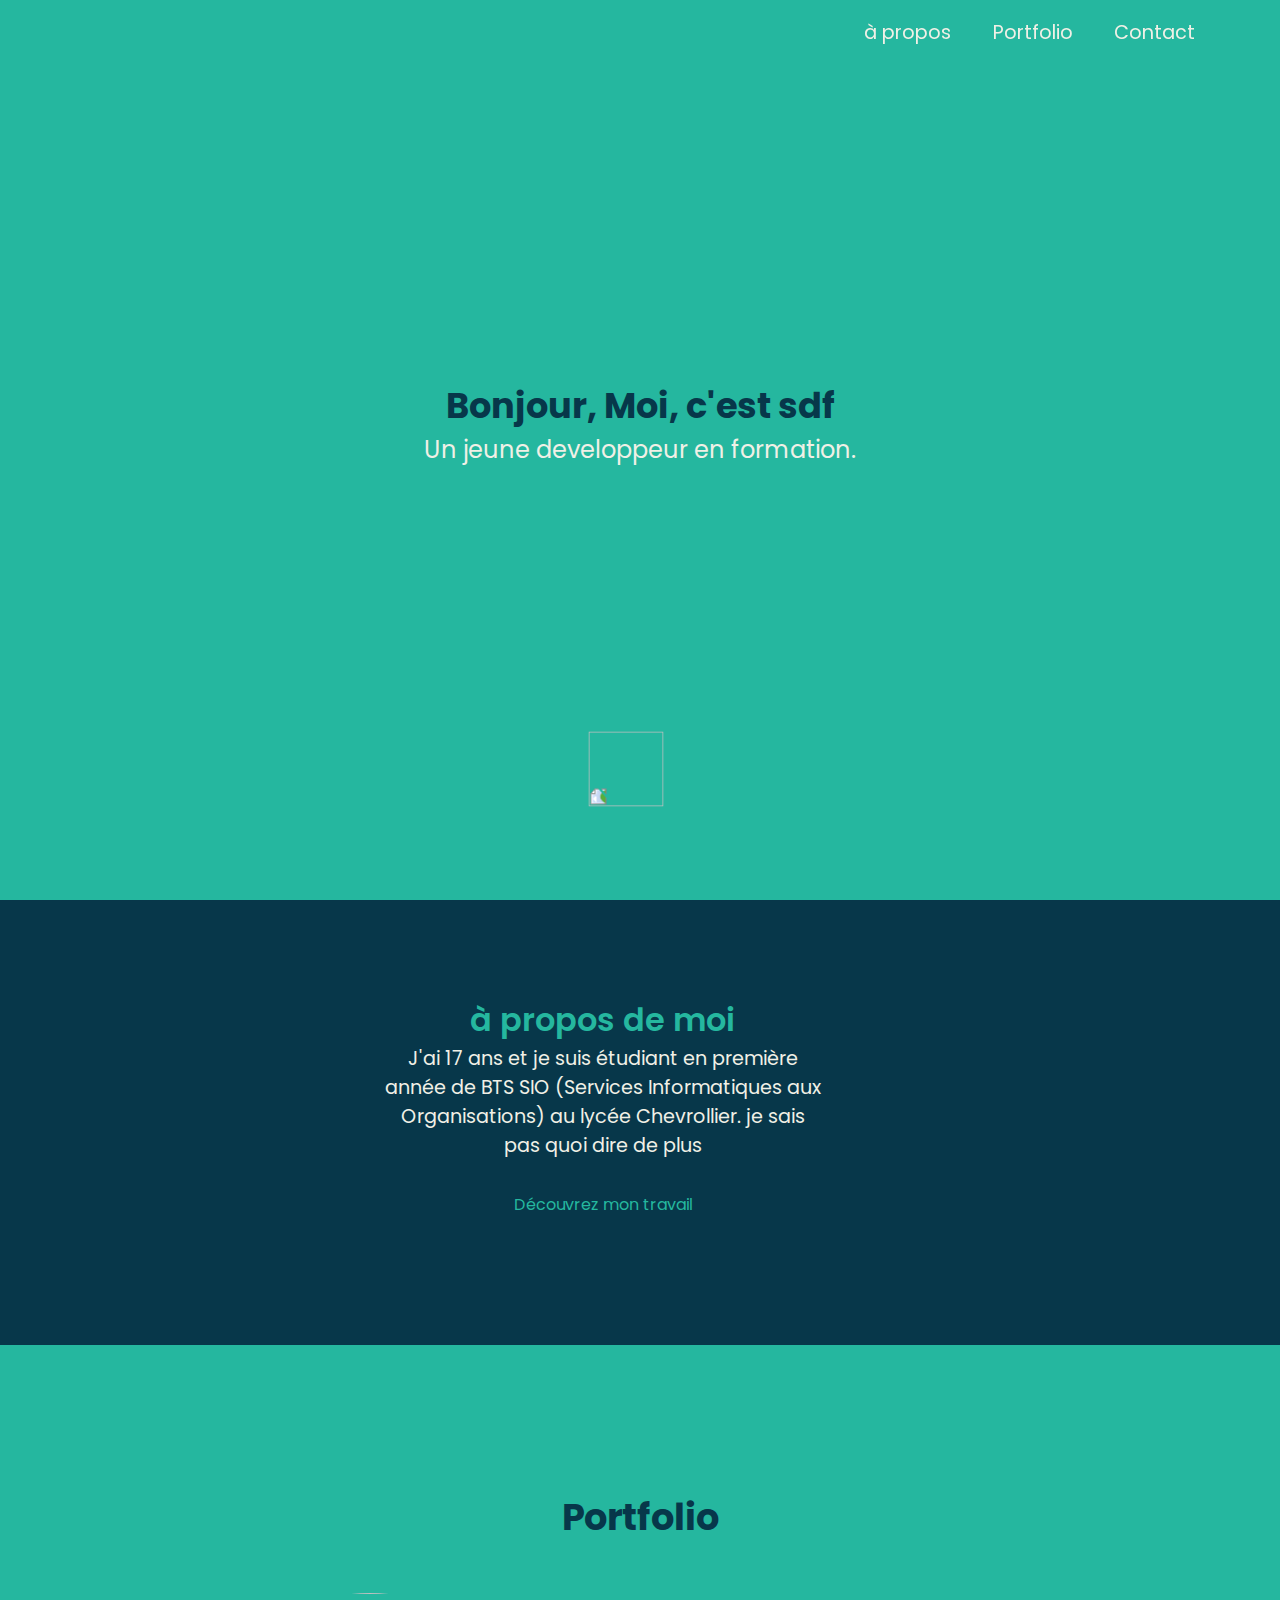
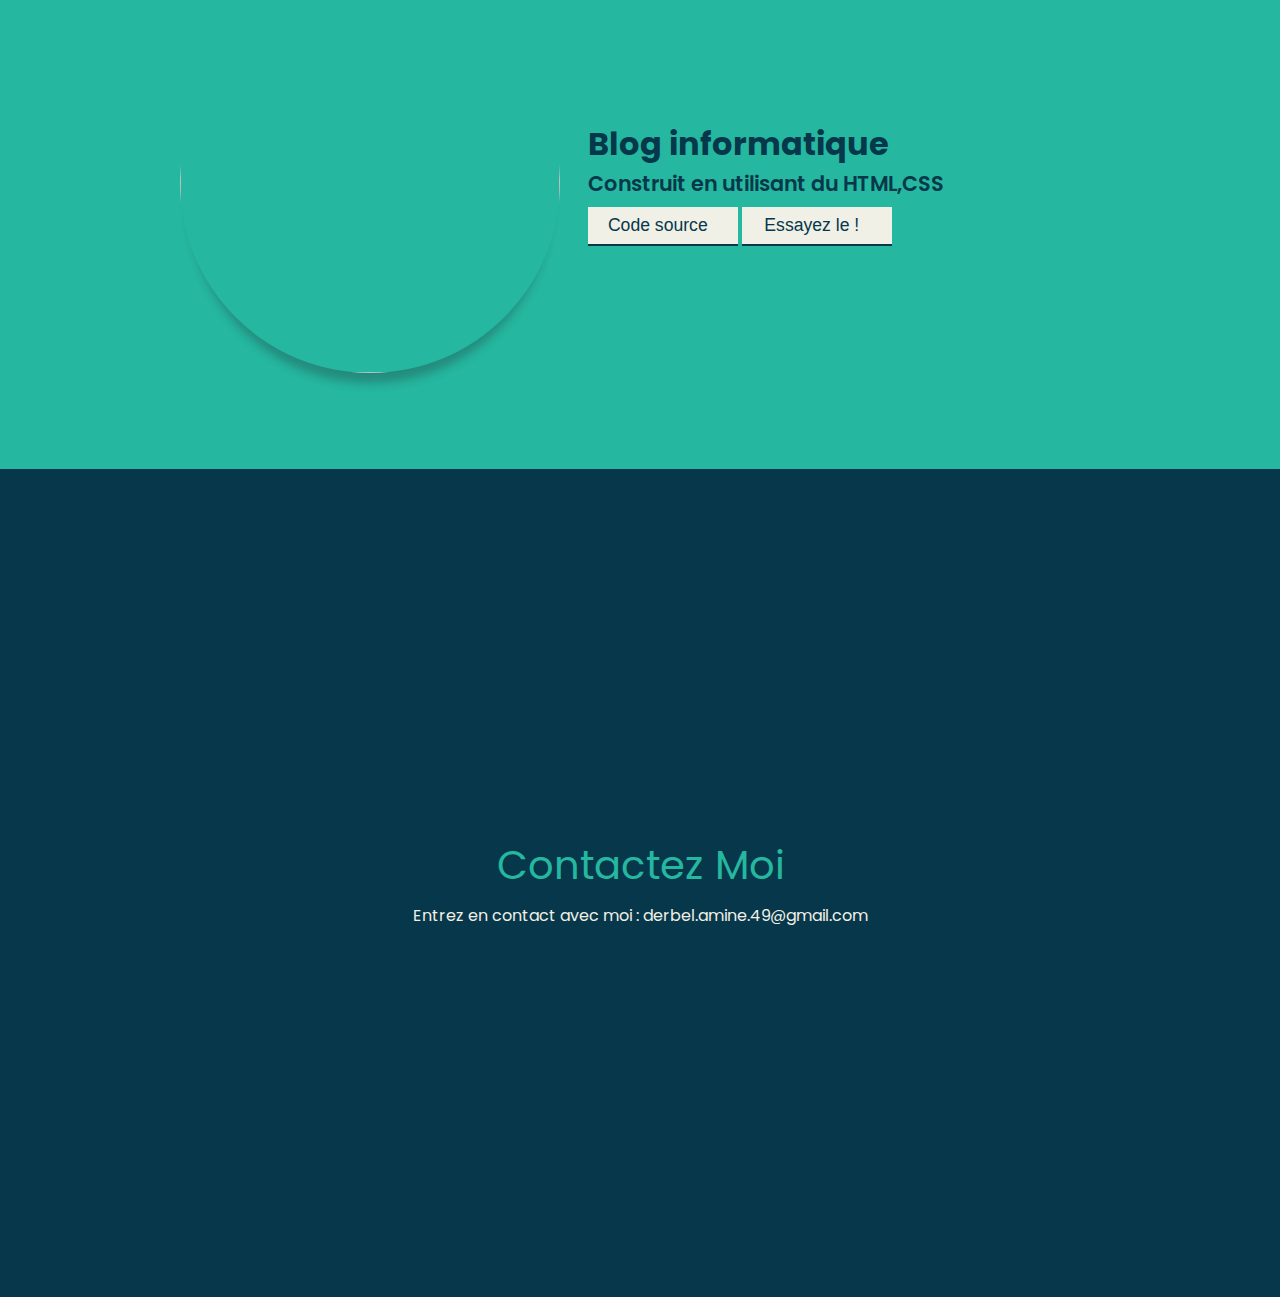
==== PFsite/index.html @ d9fb1d55 "Update index.html" ====
<html lang="fr">

<head>
    <meta charset="UTF-8" />
    <meta name="viewport" content="width=device-width, initial-scale=1.0" />
    <title>Portfolio Code</title>
    <link rel="stylesheet" href="style.css" />
    <script src="script.js"></script>
</head>

<body>
    <header class="header">
        <nav class="navbar">
            <div class="navbar-container container">
                <div>
                    <h1 class="navbar-brand">Amine Derbel</h1>
                </div>
                <ul class="menu-items">
                    <li><a href="#about">à propos</a></li>
                    <li><a href="#my-works">Portfolio</a></li>
                    <li><a href="#contact-me">Contact</a></li>
                </ul>
            </div>
        </nav>
        <div class="home-content" id="home-page">
            <div class="name">
                <h1>Bonjour, Moi, c'est sdf</h1>
                <p>Un jeune developpeur en formation.</p>
            </div>
            <div class="angle-down-icon">
                <a href="#about"><img src="/IMG/left_arrow_circle_icon_124213.png" height="75px" width="75px"></a>
            </div>
        </div>
    </header>
    <section class="about-me" id="about">
        <div class="container">
            <div class="about-content">
                <div class="left-content">
                    <div>
                        <h1 class="about-heading">à propos de moi</h1>
                    </div>
                    <p>
                        J'ai 17 ans et je suis étudiant en première année de BTS SIO (Services Informatiques aux
                        Organisations) au lycée Chevrollier. je sais pas quoi dire de plus 
                    </p>
                    <div class="work-arrow">
                        <p>
                            <a href="#my-works">Découvrez mon travail <i class="fas fa-arrow-down"></i></a>
                        </p>
                    </div>
                </div>
                <div class="work-arrow-2">
                    <p>
                        <a href="#my-works">Découvrez mon travail <i class="fas fa-arrow-down"></i></a>
                    </p>
                </div>
            </div>
        </div>
        </div>
        </div>
    </section>
    <section id="my-works">
        <div class="portfolio">
            <div class="proj-heading">
                <h1>Portfolio</h1>
            </div>
            <div class="portfolio-content container">
                <div class="proj-1">
                    <img src="/IMG/blog.png">
                    <div class="proj1-details">
                        <i class="fab fa-html5"></i>
                        <i class="fab fa-css3-alt"></i>
                        <i class="fab fa-js"></i>
                        <h2>Blog informatique</h2>
                        <p>Construit en utilisant du HTML,CSS</p>
                        <button><a href="https://drive.google.com/drive/folders/1IYt9Iv63DvX94ZZYauihGXxOiKjD3Fa9?usp=drive_link" target="blank">Code source<i
                                    class="fas fa-external-link-alt"></i></a>
                        </button>
                        <button><a href="../Blog Info AP/index2.html" target="blank">Essayez le ! <i
                                    class="fas fa-external-link-alt"></i></a>
                        </button>
                    </div>
                </div>
            </div>
        </div>
    </section>
    <div class="contact" id="contact-me">
        <div class="container">
            <div class="contact-content">
                <h2>Contactez Moi</h2>
                <p class="mail">Entrez en contact avec moi : <i class="fas fa-arrow-right"></i> derbel.amine.49@gmail.com</p>
                <div class="contact-menu">
                    <p>Vous cherchez mon CV ? <a href="DocumentsBTS/CV_AMINE_derbel.pdf">Cliquez ici !</a></p>
                </div>
            </div>
        </div>
    </div>
</body>
---- PFsite/style.css ----
@import url("https://fonts.googleapis.com/css2?family=Poppins:ital,wght@0,100;0,200;0,300;0,400;0,500;0,600;0,700;0,800;0,900;1,100;1,200;1,300;1,400;1,500;1,600;1,700;1,800;1,900&display=swap");

* {
  scroll-behavior: smooth;
  margin: 0;
  padding: 0;
  box-sizing: border-box;
}

body {
  font-family: "Poppins", sans-serif;
}

header {
  background-color: #25b79f;
  height: 100vh;
}

.container {
  max-width: 1200px;
  width: 90%;
  margin: auto;
}

/* ////........Navbar.......//// */

.navbar {
  position: fixed;
  width: 100%;
  z-index: 500;
}

.navbar-container {
  display: flex;
  justify-content: space-between;
  align-items: center;
  height: 64px;
}

.menu-items {
  display: flex;
}

.menu-items li {
  list-style: none;
  padding: 1rem;
}

.menu-items a {
  text-decoration: none;
  color: #f0f0e6;
  font-size: 1.2rem;
  padding: 0.3rem;
}

.menu-items a:hover {
  border-bottom: 2px solid #f0f0e6;
}

.navbar .logo {
  order: 1;
  color: #f0f0e6;
  font-size: 2rem;
}

/* ////........Home Content........//// */

.home-content .name {
  position: absolute;
  top: 47%;
  left: 50%;
  transform: translate(-50%, -50%);
  color: #07374a;
  width: 100%;
  text-align: center;
}

.home-content .name h1 {
  font-size: 2.2rem;
  text-align: center;
}

.home-content .name p {
  color: #f0f0e6;
  font-size: 1.5rem;
}

.angle-down-icon {
  position: absolute;
  bottom: 10%;
  left: 45%;
  transform: rotate(-90deg)
}

.angle-down-icon a {
    transition: scroll 2.5s ease-in-out;
}

.angle-down-icon a {
  text-decoration: none;
  color: #07374a;
  padding: 1rem;
}

/* ////........About Me........//// */

.about-me {
  background-color: #07374a;
  padding: 6rem 0;
}

.about-me .about-heading {
  color: #25b79f;
  font-size: 2rem;
  font-weight: 600;
  text-align: center;
}

.about-content img {
  height: 200px;
  width: 150px;
  object-fit: cover;
  border-radius: 50%;
}

.about-content p {
  font-size: 1.2rem;
  color: #f0f0e6;
  padding: 0 2.3rem;
  text-align: center;
}

.compét .compét-heading {
   margin-top: 100px;
  font-size: 2rem;
  font-weight: 600;
  color: #25b79f;
  text-align: center;
}

.about-me .about-content {
  display: flex;
  flex-wrap: wrap;
  justify-content: center;
}

.about-content .left-content {
  flex-basis: 45%;
  text-align: center;
}

.about-content .right-content {
  flex-basis: 45%;
}

.navbar.solid {
  background-color: #07374a;
  transition: background-color 1s ease 0s;
  box-shadow: 0 0 4px rgb(7 55 74 / 20%);
  z-index: 500;
}

.navbar.solid .navbar-brand {
  display: inline-block;
  color: #f0f0e6;
  transition: color 1s ease 0s;
}

.navbar-brand {
  display: none;
  color: #f0f0e6;
  font-weight: 400;
}

.work-arrow {
  margin: 2rem 0;
}

.work-arrow a {
  font-size: 1rem;
  text-decoration: none;
  color: #25b79f;
}

.work-arrow-2 {
  margin: 2rem 0;
}

.work-arrow-2 a {
  font-size: 1rem;
  text-decoration: none;
  color: #25b79f;
  display: none;
}



.portfolio {
  background: #25b79f;
  padding: 6rem 0;
}

.proj-heading h1 {
  text-align: center;
  color: #07374a;
  font-size: 2.3rem;
  font-weight: 700;
  margin: 3rem 0;
}

.proj-1 {
  display: flex;
  justify-content: center;
  align-items: center;
}

.proj-1 img {
  height: 380px;
  width: 380px;
  object-fit: cover;
  border-radius: 50%;
  box-shadow: 0 20px 10px -10px rgb(37 41 52 / 31%);
  margin-right: 1.7rem;
}

.proj-1 .proj1-details {
  width: 32rem;
}

.proj-1 .proj1-details i {
  font-size: 1.5rem;
  color: #07374a;
}

.proj-1 .proj1-details h2 {
  font-size: 2rem;
  color: #07374a;
}

.proj-1 .proj1-details p {
  font-size: 1.3rem;
  color: #07374a;
  font-weight: 600;
}

.proj-1 .proj1-details button {
  background: #f0f0e6;
  padding: 0.5rem;
  margin-top: 0.5rem;
  width: 150px;
  border: none;
  border-bottom: 2px solid #07374a;
}

.proj-1 .proj1-details button a {
  text-decoration: none;
  color: #07374a;
  font-size: 1.1rem;
  transition: 0.2s ease-in-out;
  text-align: center;
  transition: 0.3s ease-in-out;
}

.proj-1 .proj1-details button .fas {
  font-size: 0.7rem;
  padding: 0.3rem;
  transition: 0.2s ease-in-out;
}

.proj-1 .proj1-details button:hover {
  background: #07374a;
}

.proj-1 .proj1-details button:hover a,
.proj-1 .proj1-details button:hover .fas {
  color: #f0f0e6;
}



.proj-2 {
  display: flex;
  justify-content: center;
  align-items: center;
  margin-top: 3rem;
}

.proj-2 img {
  height: 330px;
  width: 380px;
  object-fit: cover;
  border-radius: 50%;
  box-shadow: 0 20px 10px -10px rgb(37 41 52 / 31%);
  margin-right: 1.7rem;
}

.proj-2 .proj2-details {
  width: 32rem;
}

.proj-2 .proj2-details i {
  font-size: 1.5rem;
  color: #07374a;
}

.proj-2 .proj2-details h2 {
  font-size: 2rem;
  color: #07374a;
}

.proj-2 .proj2-details p {
  font-size: 1.3rem;
  color: #07374a;
  font-weight: 600;
}

.proj-2 .proj2-details button {
  background: #f0f0e6;
  padding: 0.5rem;
  margin-top: 0.5rem;
  width: 150px;
  border: none;
  border-bottom: 2px solid #07374a;
}

.proj-2 .proj2-details button a {
  text-decoration: none;
  color: #07374a;
  font-size: 1.1rem;
  transition: 0.2s ease-in-out;
  text-align: center;
  transition: 0.3s ease-in-out;
}

.proj-2 .proj2-details button .fas {
  font-size: 0.7rem;
  padding: 0.3rem;
  transition: 0.2s ease-in-out;
}

.proj-2 .proj2-details button:hover {
  background: #07374a;
}

.proj-2 .proj2-details button:hover a,
.proj-2 .proj2-details button:hover .fas {
  color: #f0f0e6;
}

.contact {
  background: #07374a;
  position: relative;
  height: 92vh;
}

.contact-content {
  position: absolute;
  top: 50%;
  left: 50%;
  transform: translate(-50%, -50%);
  text-align: center;
}

.contact-content h2 {
  font-size: 2.5rem;
  font-weight: 400;
  color: #25b79f;
  padding-bottom: 0.5rem;
}

.contact-content .mail {
  color: #f0f0e6;
  padding-bottom: 0.2rem;
  font-size: 1rem;
}
.contact-content a {
  text-decoration: none;
  color: #25b79f;
  padding: 0.5rem;
  transition: 0.3s ease-in-out;
}

.contact-content a:hover {
  color: #f0f0e6;
}



@media (max-width: 500px) {
  html {
    font-size: 60%;
  }

  .about-content .left-content {
    flex-basis: 100%;
    text-align: center;
  }

  .about-content .right-content {
    flex-basis: 100%;
  }

  .compét {
    width: 100%;
  }

  .compét-bar .bar .progress-line {
    width: 100%;
  }

  .work-arrow {
    display: none;
  }

  .right-content h1 {
    margin-top: 3.2rem;
  }

  .proj-1 {
    display: flex;
    justify-content: center;
    flex-direction: column;
  }

  .proj-1 img {
    height: 230px;
    width: 290px;
    margin-bottom: 0.5rem;
  }

  .proj-2 {
    display: flex;
    justify-content: center;
    flex-direction: column;
  }

  .proj-2 img {
    height: 250px;
    width: 290px;
    margin-bottom: 0.5rem;
  }

  .work-arrow-2 a {
    font-size: 1.3rem;
    text-decoration: none;
    color: #25b79f;
    display: block;
    text-align: center;
  }

  .contact-content {
    width: 100%;
  }
}

@media (min-width: 501px) and (max-width: 768px) {
  html {
    font-size: 65%;
  }

  .about-content .left-content {
    flex-basis: 100%;
    text-align: center;
  }

  .about-content .right-content {
    flex-basis: 100%;
  }

  .compét {
    width: 100%;
  }

  .compét-bar .bar .progress-line {
    width: 100%;
  }

  .work-arrow {
    display: none;
  }

  .right-content h1 {
    margin-top: 3.2rem;
  }

  .proj-1 {
    display: flex;
    justify-content: center;
    flex-direction: column;
  }

  .proj-1 img {
    height: 240px;
    width: 290px;
    margin-bottom: 0.5rem;
  }

  .proj-2 {
    display: flex;
    justify-content: center;
    flex-direction: column;
  }

  .proj-2 img {
    height: 240px;
    width: 290px;
    margin-bottom: 0.5rem;
  }

  .work-arrow-2 a {
    font-size: 1.3rem;
    text-decoration: none;
    color: #25b79f;
    display: block;
    text-align: center;
  }

  .contact-content {
    width: 100%;
  }
}

@media (min-width: 769px) and (max-width: 1200px) {
  html {
    font-size: 70%;
  }

  .about-content .left-content {
    flex-basis: 100%;
    text-align: center;
  }

  .about-content .right-content {
    flex-basis: 100%;
  }

  .compét {
    width: 100%;
    display: flex;
    flex-direction: column;
    justify-content: center;
    align-items: center;
  }

  .work-arrow {
    display: none;
  }

  .left-content h1 {
    margin-top: 3.2rem;
    text-align: center;
  }

  .right-content h1 {
    margin-top: 3.2rem;
    text-align: center;
  }

  .work-arrow-2 a {
    font-size: 1.3rem;
    text-decoration: none;
    color: #25b79f;
    display: block;
    text-align: center;
  }

  .contact-content {
    width: 100%;
  }
}

@media (orientation: landscape) and (max-height: 500px) {
  .header {
    height: 90vmax;
  }
}

.contact-menu {
    background-color: #07374a;
    display: flex;
    justify-content: center;
    overflow: hidden; 
    max-height: 0; 
    transition: max-height 0.5s ease; 
}

.contact-content:hover .contact-menu {
    max-height: 100px; 
}
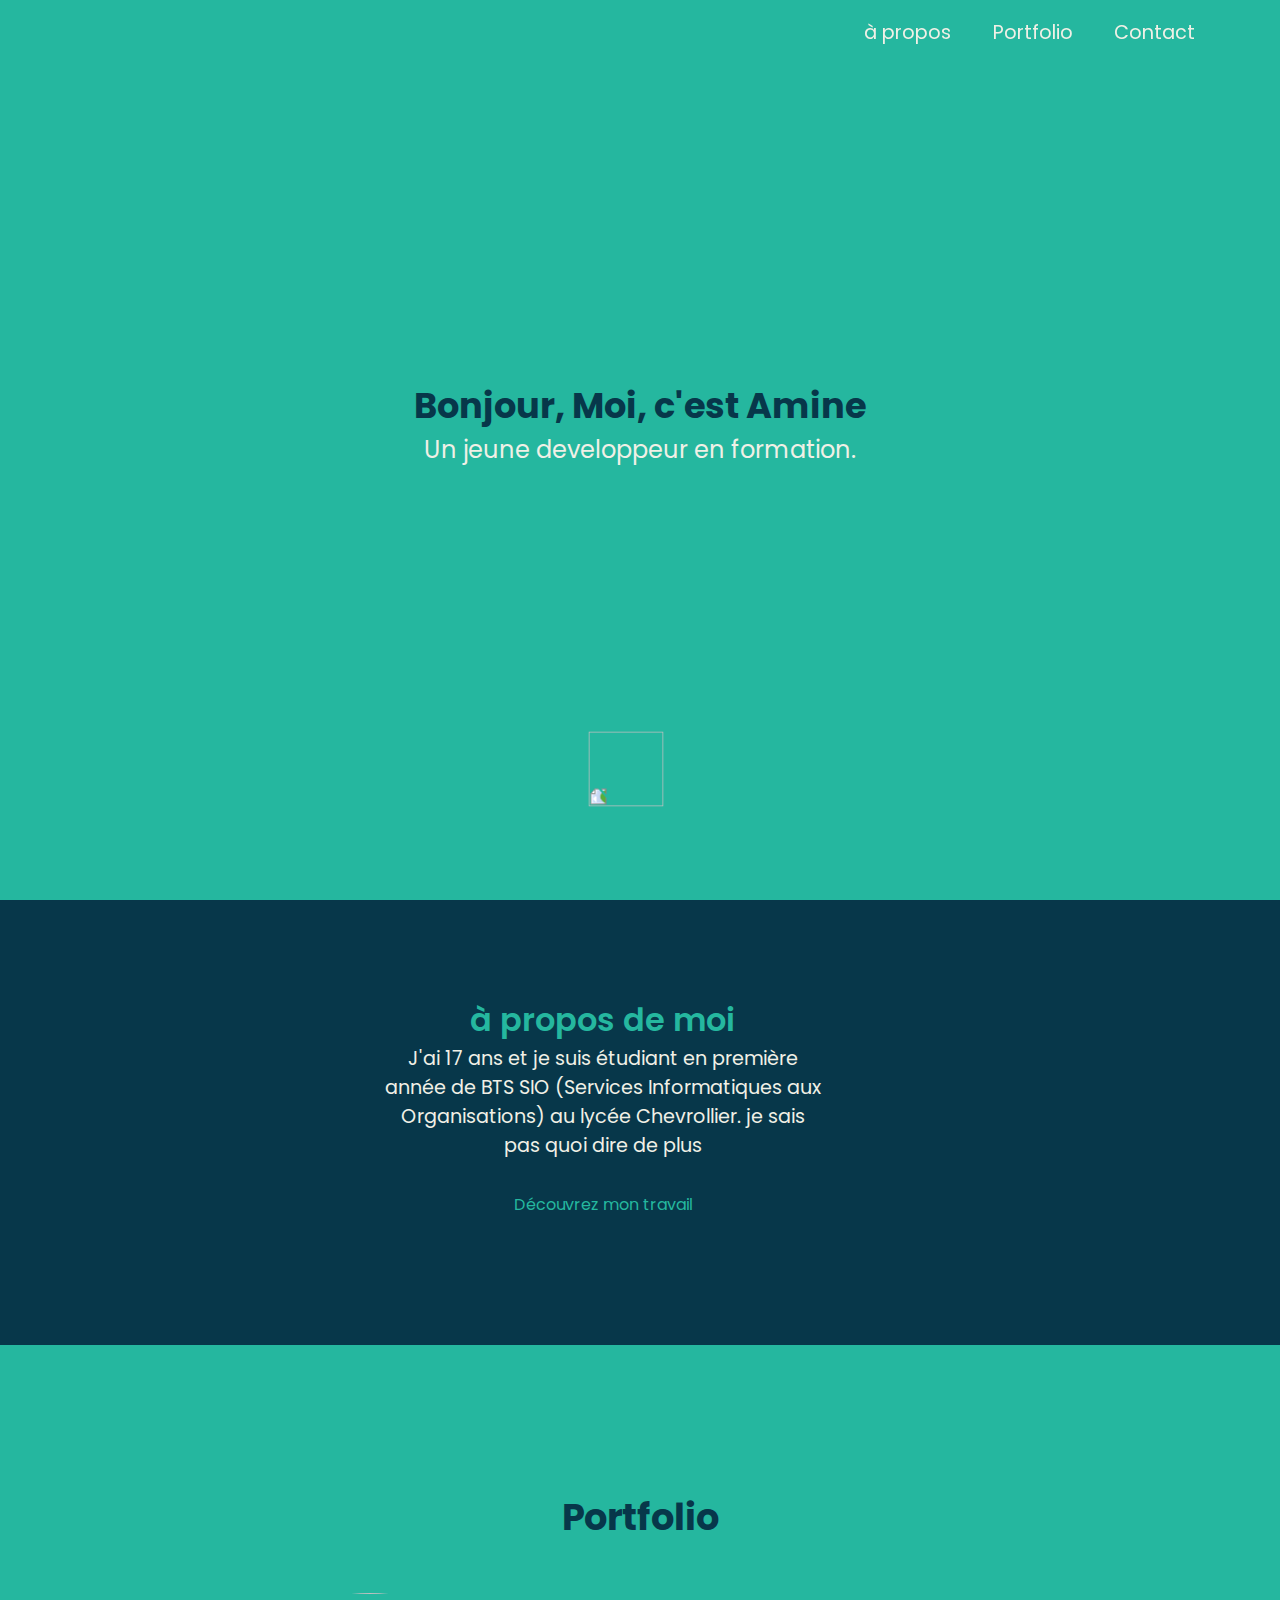
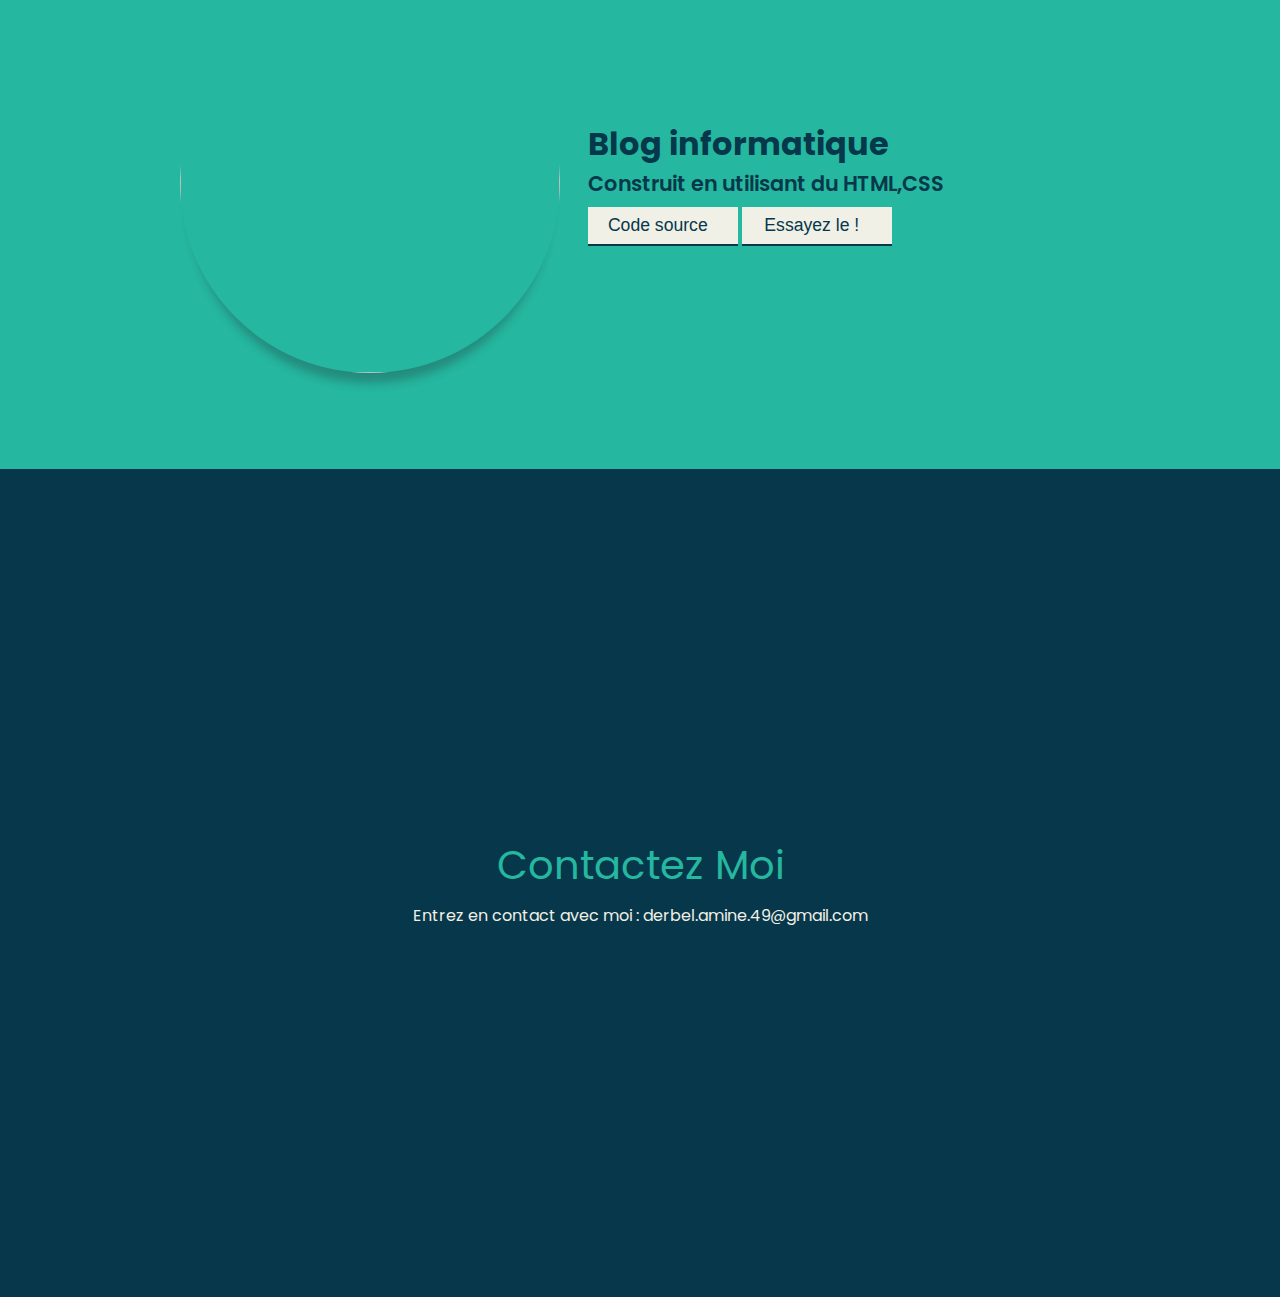
==== commit babb4a93: "Update index.html" ====
--- a/PFsite/index.html
+++ b/PFsite/index.html
@@ -24,7 +24,7 @@
         </nav>
         <div class="home-content" id="home-page">
             <div class="name">
-                <h1>Bonjour, Moi, c'est sdf</h1>
+                <h1>Bonjour, Moi, c'est Amine</h1>
                 <p>Un jeune developpeur en formation.</p>
             </div>
             <div class="angle-down-icon">
@@ -90,7 +90,7 @@
                 <h2>Contactez Moi</h2>
                 <p class="mail">Entrez en contact avec moi : <i class="fas fa-arrow-right"></i> derbel.amine.49@gmail.com</p>
                 <div class="contact-menu">
-                    <p>Vous cherchez mon CV ? <a href="DocumentsBTS/CV_AMINE_derbel.pdf">Cliquez ici !</a></p>
+                    <p>Vous cherchez mon CV ? <a href="CV_AMINE_derbel.pdf">Cliquez ici !</a></p>
                 </div>
             </div>
         </div>
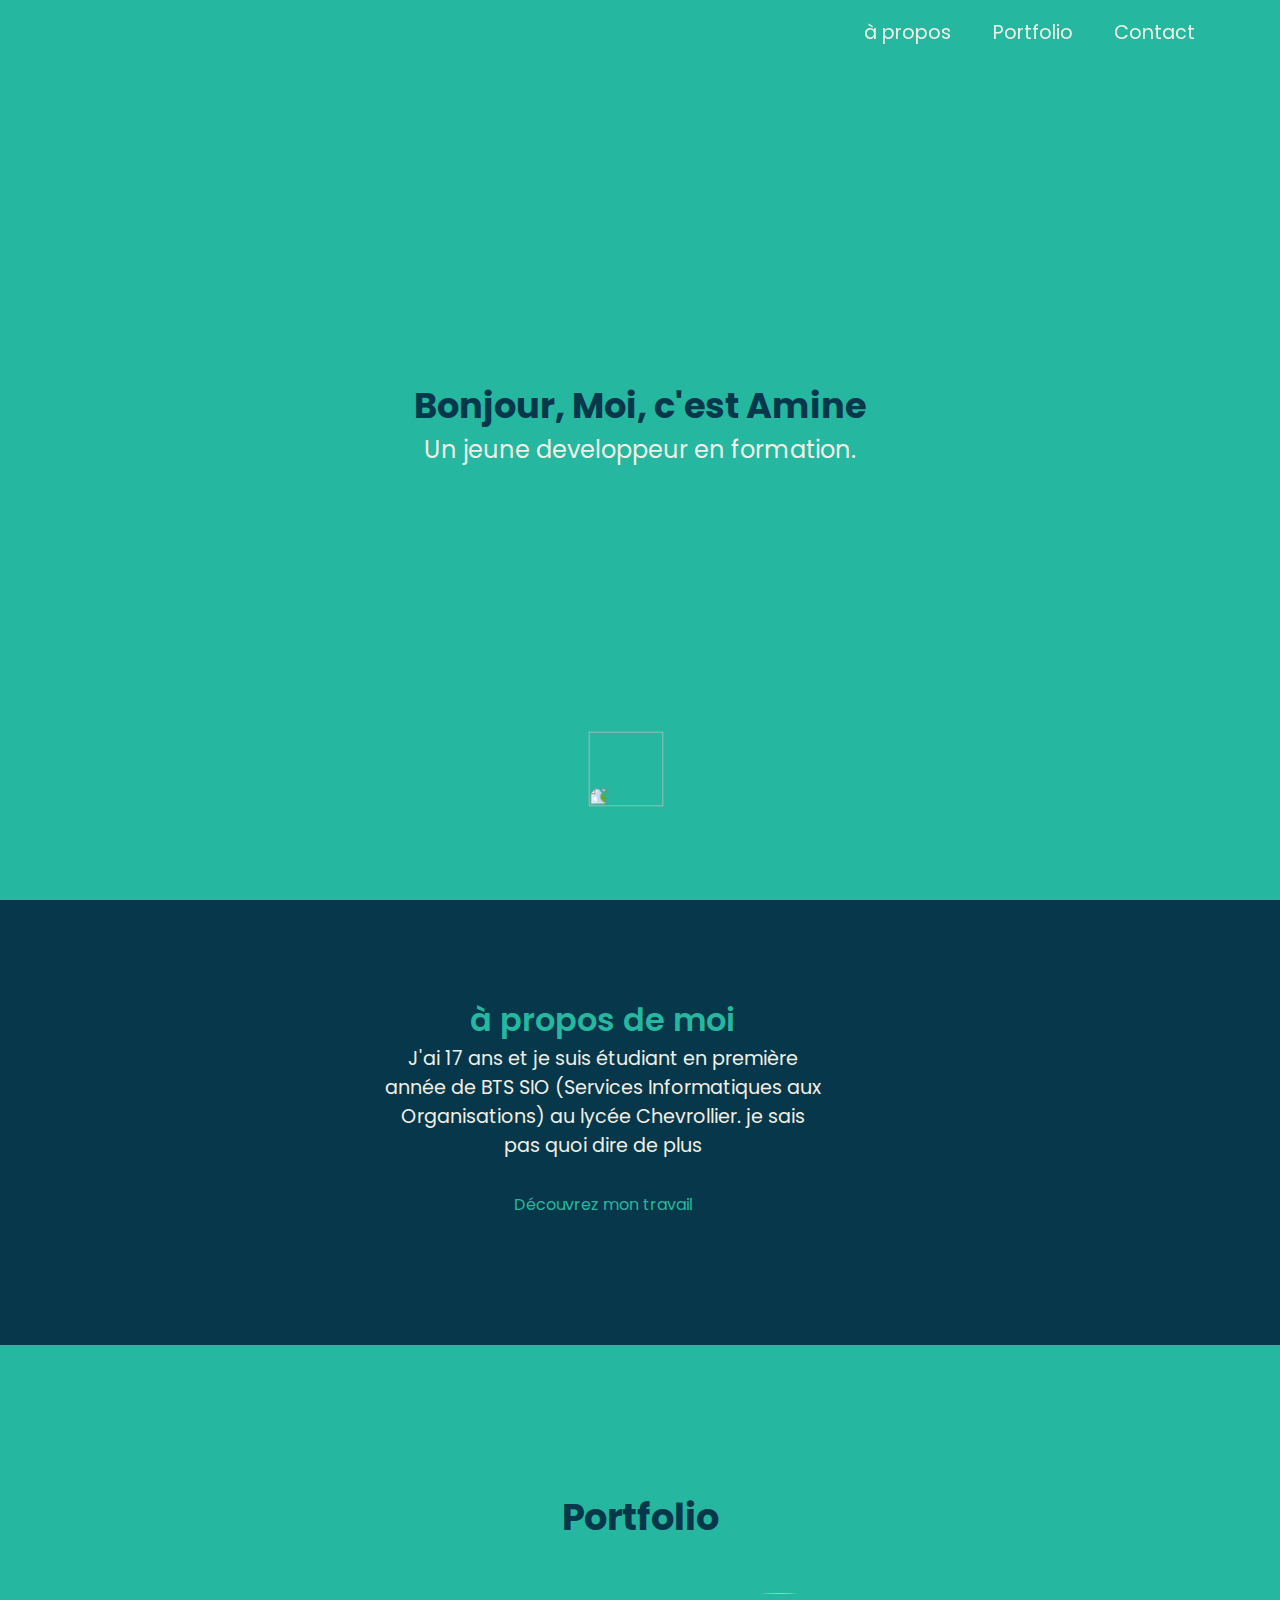
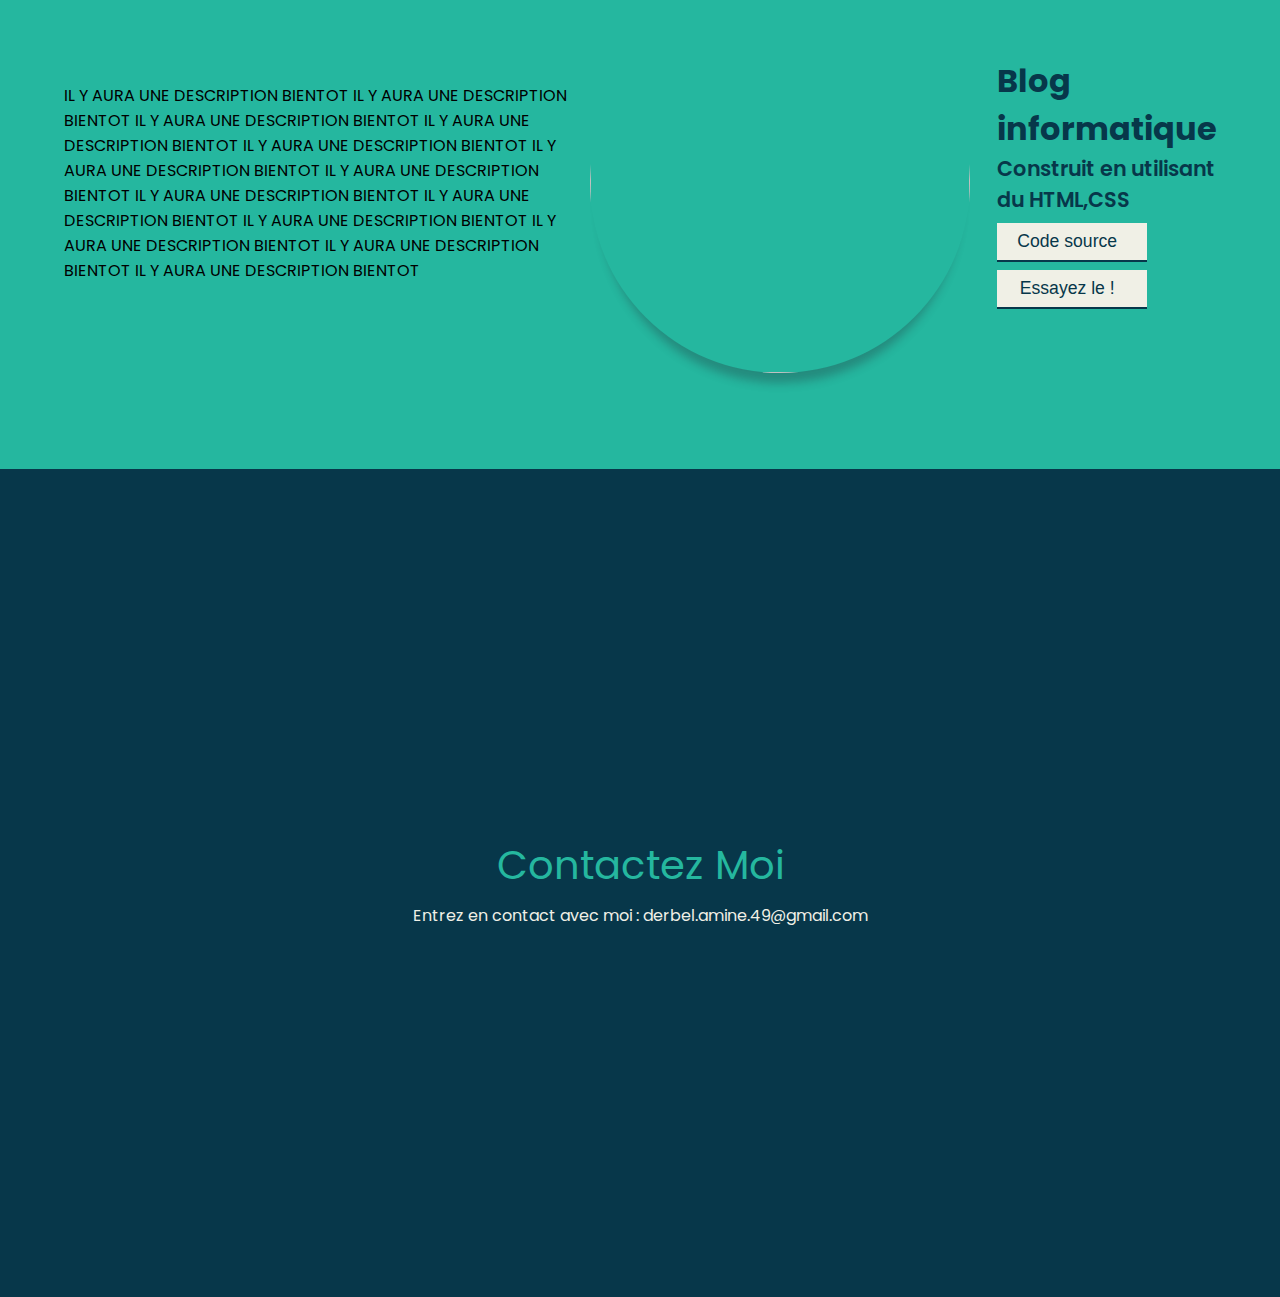
==== commit 2375ed13: "Update index.html" ====
--- a/PFsite/index.html
+++ b/PFsite/index.html
@@ -66,6 +66,9 @@
             </div>
             <div class="portfolio-content container">
                 <div class="proj-1">
+                    <div class="description">
+                        <p>IL Y AURA UNE DESCRIPTION BIENTOT IL Y AURA UNE DESCRIPTION BIENTOT IL Y AURA UNE DESCRIPTION BIENTOT IL Y AURA UNE DESCRIPTION BIENTOT IL Y AURA UNE DESCRIPTION BIENTOT IL Y AURA UNE DESCRIPTION BIENTOT IL Y AURA UNE DESCRIPTION BIENTOT IL Y AURA UNE DESCRIPTION BIENTOT IL Y AURA UNE DESCRIPTION BIENTOT IL Y AURA UNE DESCRIPTION BIENTOT IL Y AURA UNE DESCRIPTION BIENTOT IL Y AURA UNE DESCRIPTION BIENTOT IL Y AURA UNE DESCRIPTION BIENTOT </p>
+                    </div>
                     <img src="/IMG/blog.png">
                     <div class="proj1-details">
                         <i class="fab fa-html5"></i>
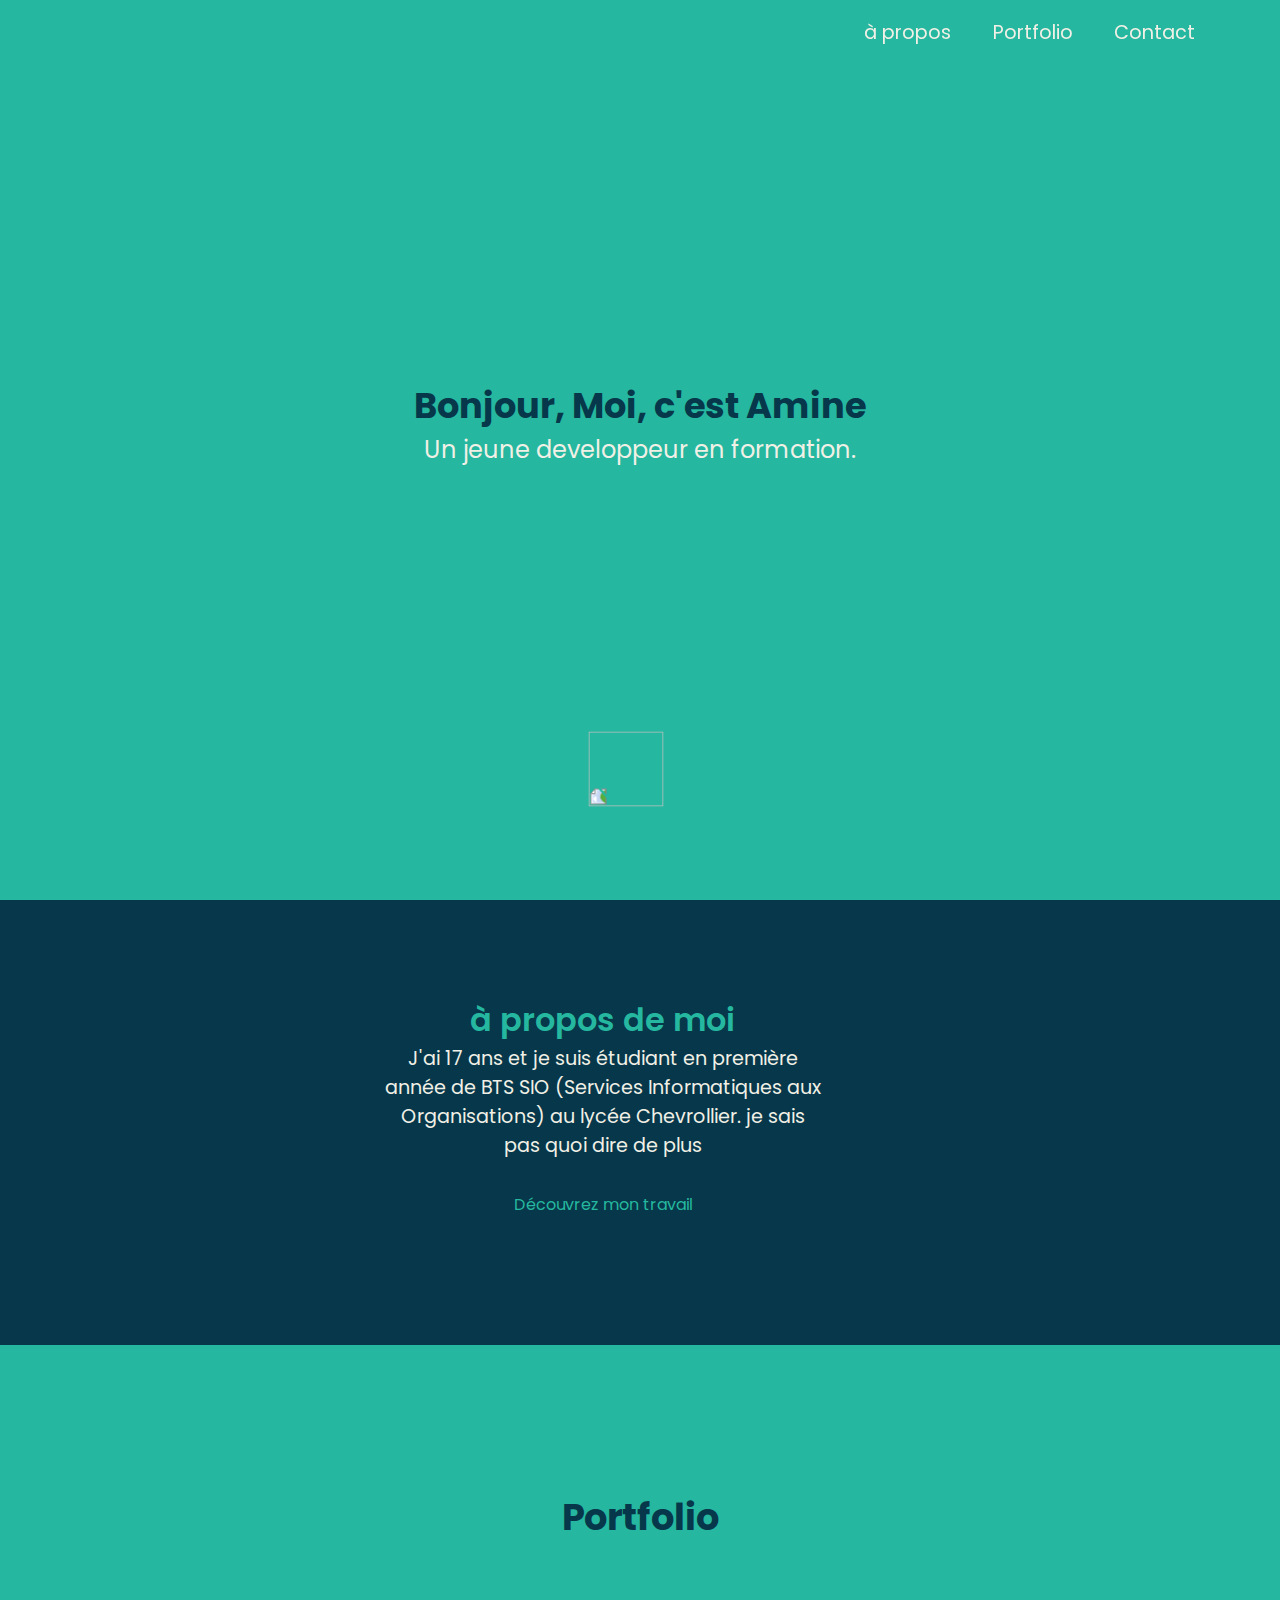
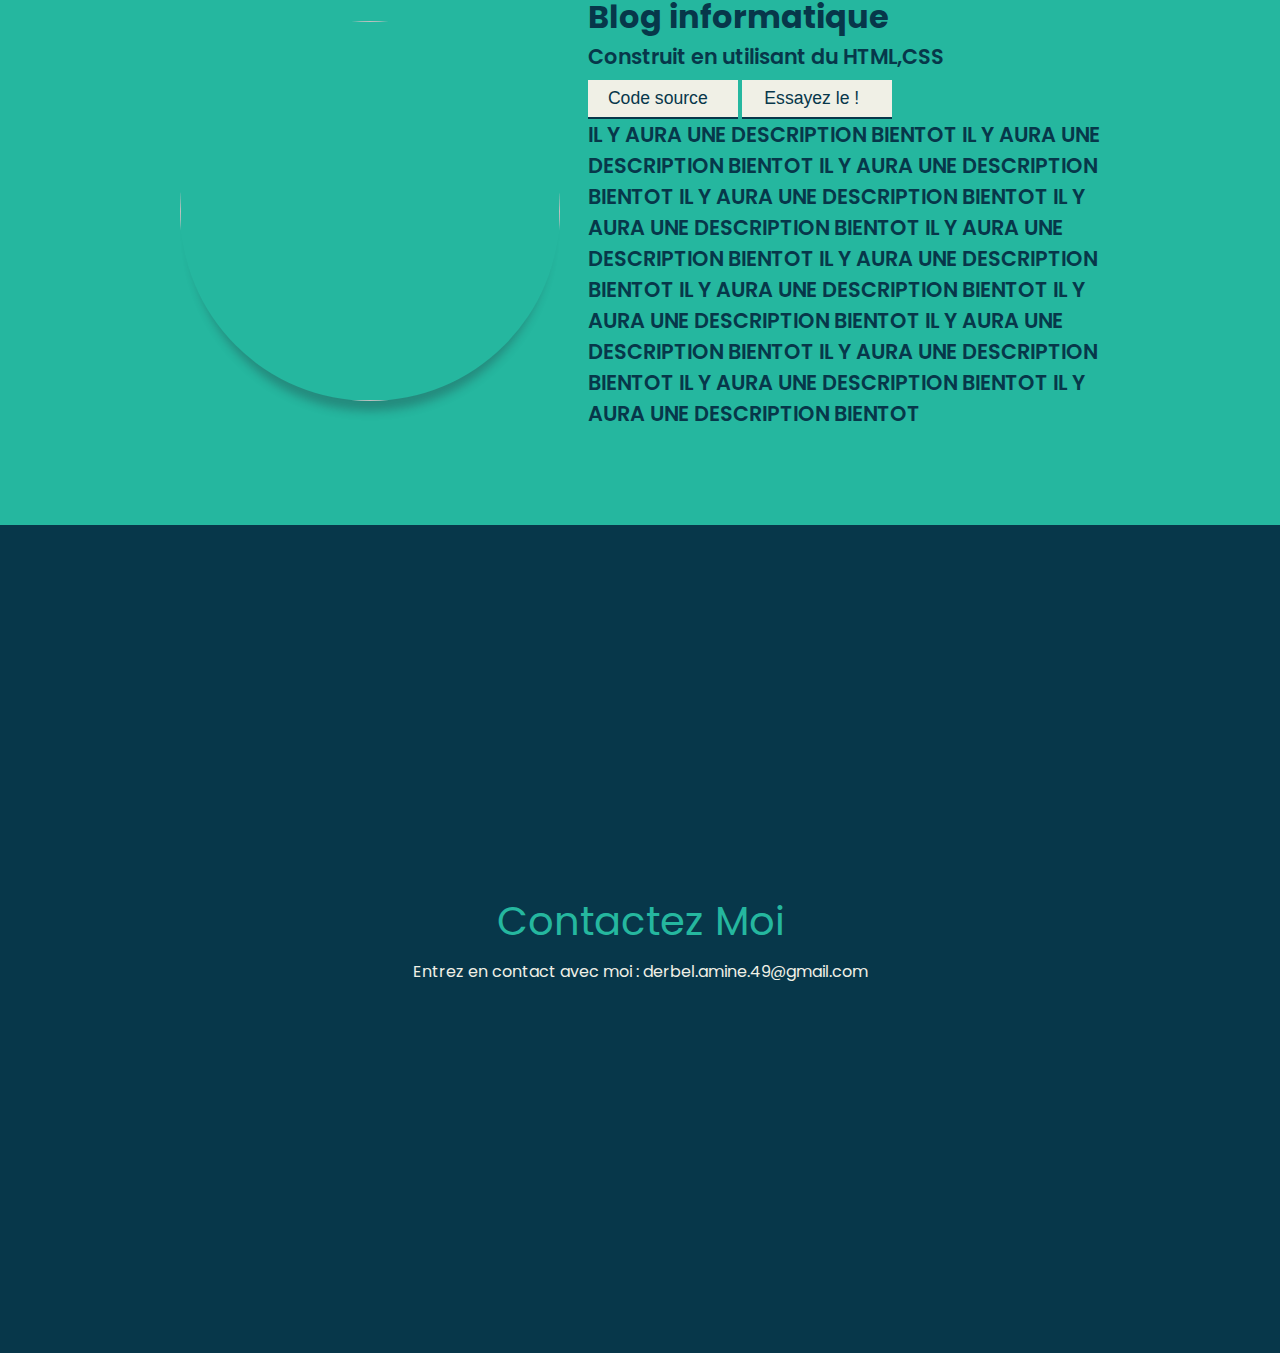
==== commit 3b09f09d: "Update index.html" ====
--- a/PFsite/index.html
+++ b/PFsite/index.html
@@ -66,9 +66,6 @@
             </div>
             <div class="portfolio-content container">
                 <div class="proj-1">
-                    <div class="description">
-                        <p>IL Y AURA UNE DESCRIPTION BIENTOT IL Y AURA UNE DESCRIPTION BIENTOT IL Y AURA UNE DESCRIPTION BIENTOT IL Y AURA UNE DESCRIPTION BIENTOT IL Y AURA UNE DESCRIPTION BIENTOT IL Y AURA UNE DESCRIPTION BIENTOT IL Y AURA UNE DESCRIPTION BIENTOT IL Y AURA UNE DESCRIPTION BIENTOT IL Y AURA UNE DESCRIPTION BIENTOT IL Y AURA UNE DESCRIPTION BIENTOT IL Y AURA UNE DESCRIPTION BIENTOT IL Y AURA UNE DESCRIPTION BIENTOT IL Y AURA UNE DESCRIPTION BIENTOT </p>
-                    </div>
                     <img src="/IMG/blog.png">
                     <div class="proj1-details">
                         <i class="fab fa-html5"></i>
@@ -82,6 +79,9 @@
                         <button><a href="../Blog Info AP/index2.html" target="blank">Essayez le ! <i
                                     class="fas fa-external-link-alt"></i></a>
                         </button>
+                        <div class="description">
+                            <p>IL Y AURA UNE DESCRIPTION BIENTOT IL Y AURA UNE DESCRIPTION BIENTOT IL Y AURA UNE DESCRIPTION BIENTOT IL Y AURA UNE DESCRIPTION BIENTOT IL Y AURA UNE DESCRIPTION BIENTOT IL Y AURA UNE DESCRIPTION BIENTOT IL Y AURA UNE DESCRIPTION BIENTOT IL Y AURA UNE DESCRIPTION BIENTOT IL Y AURA UNE DESCRIPTION BIENTOT IL Y AURA UNE DESCRIPTION BIENTOT IL Y AURA UNE DESCRIPTION BIENTOT IL Y AURA UNE DESCRIPTION BIENTOT IL Y AURA UNE DESCRIPTION BIENTOT </p>
+                        </div>
                     </div>
                 </div>
             </div>
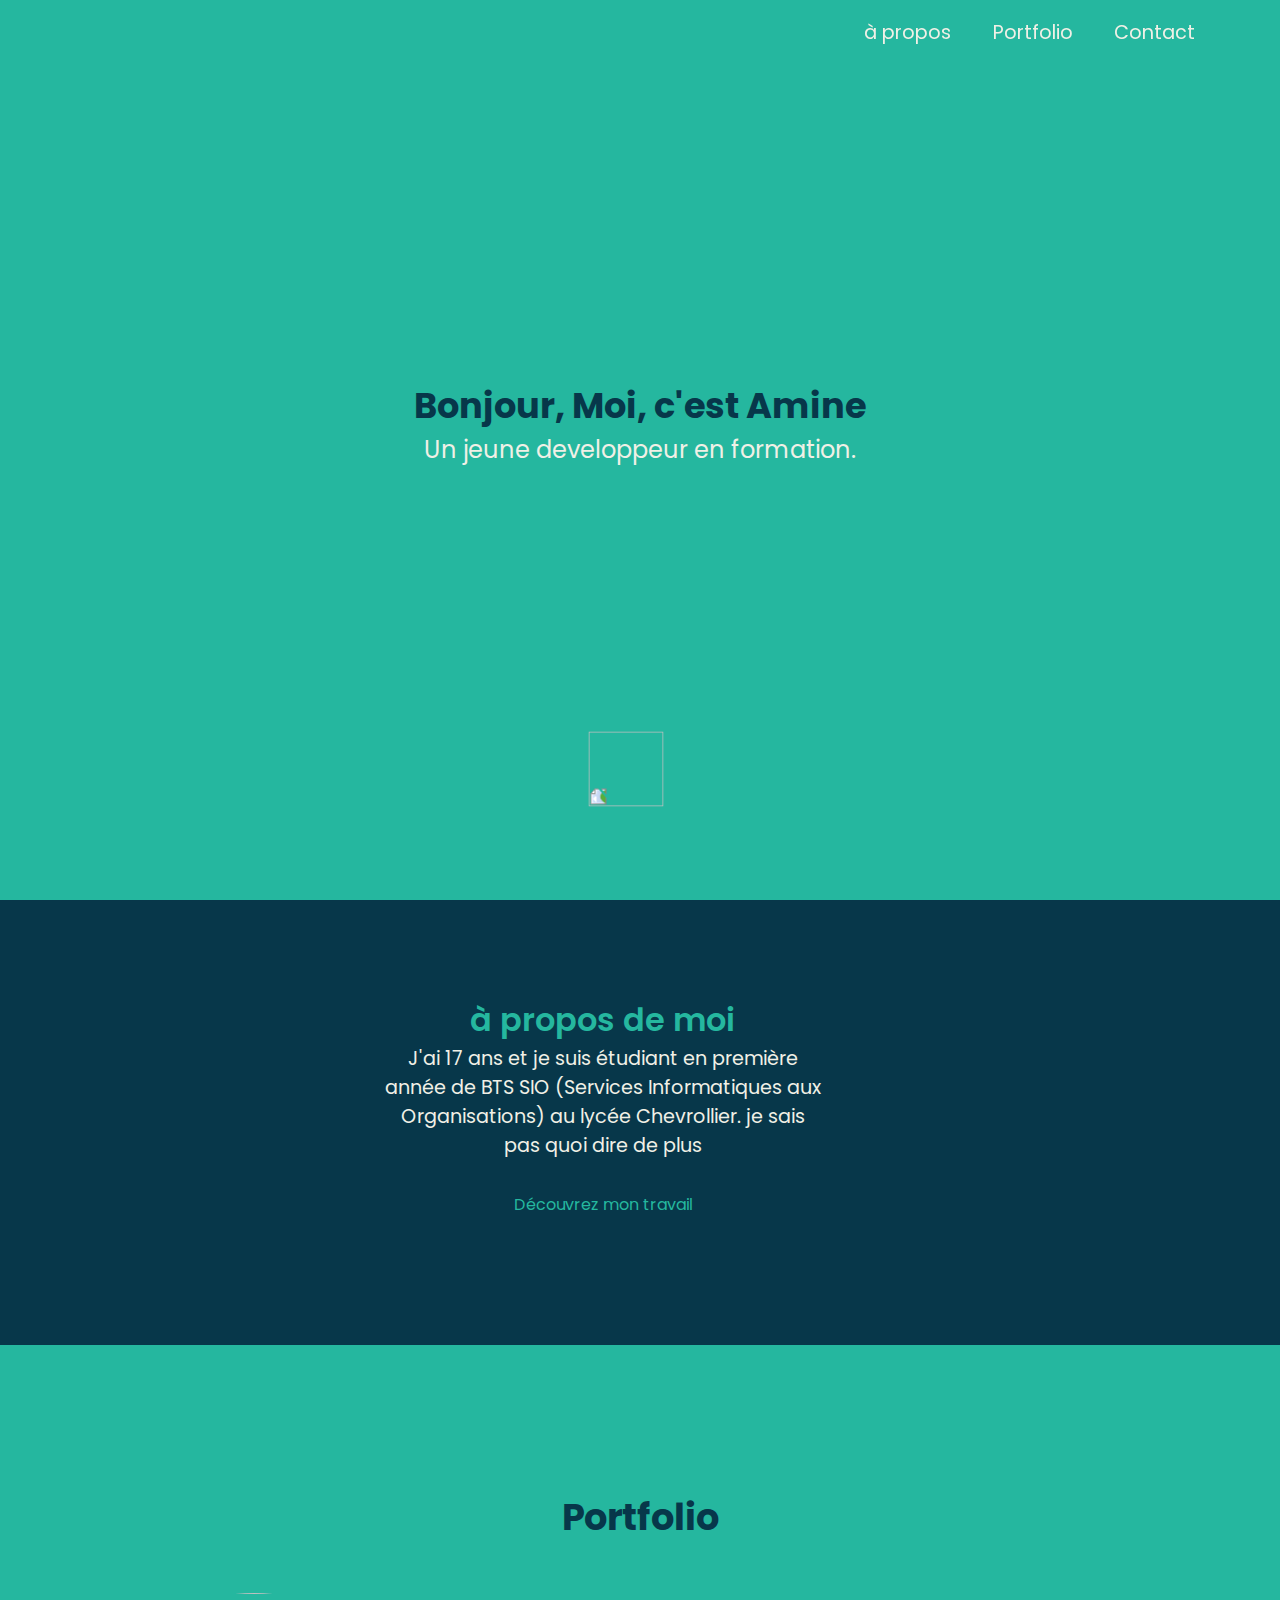
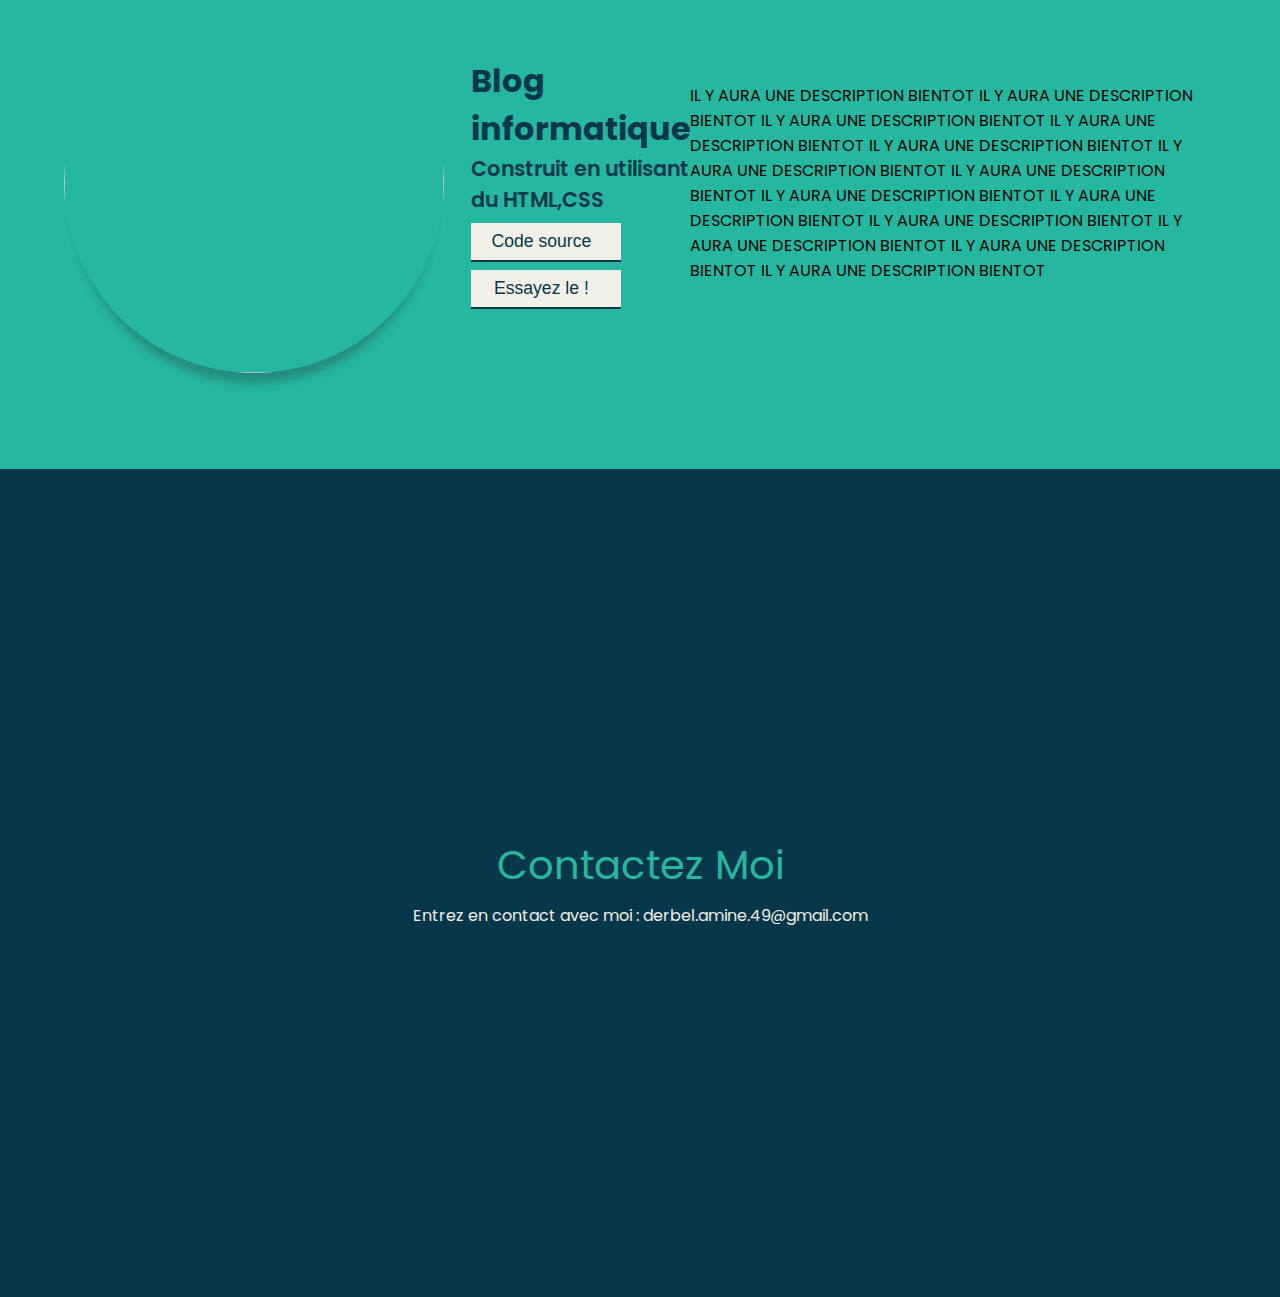
==== commit ccb7d335: "Update index.html" ====
--- a/PFsite/index.html
+++ b/PFsite/index.html
@@ -79,9 +79,9 @@
                         <button><a href="../Blog Info AP/index2.html" target="blank">Essayez le ! <i
                                     class="fas fa-external-link-alt"></i></a>
                         </button>
-                        <div class="description">
-                            <p>IL Y AURA UNE DESCRIPTION BIENTOT IL Y AURA UNE DESCRIPTION BIENTOT IL Y AURA UNE DESCRIPTION BIENTOT IL Y AURA UNE DESCRIPTION BIENTOT IL Y AURA UNE DESCRIPTION BIENTOT IL Y AURA UNE DESCRIPTION BIENTOT IL Y AURA UNE DESCRIPTION BIENTOT IL Y AURA UNE DESCRIPTION BIENTOT IL Y AURA UNE DESCRIPTION BIENTOT IL Y AURA UNE DESCRIPTION BIENTOT IL Y AURA UNE DESCRIPTION BIENTOT IL Y AURA UNE DESCRIPTION BIENTOT IL Y AURA UNE DESCRIPTION BIENTOT </p>
-                        </div>
+                    </div>
+                    <div class="description">
+                        <p>IL Y AURA UNE DESCRIPTION BIENTOT IL Y AURA UNE DESCRIPTION BIENTOT IL Y AURA UNE DESCRIPTION BIENTOT IL Y AURA UNE DESCRIPTION BIENTOT IL Y AURA UNE DESCRIPTION BIENTOT IL Y AURA UNE DESCRIPTION BIENTOT IL Y AURA UNE DESCRIPTION BIENTOT IL Y AURA UNE DESCRIPTION BIENTOT IL Y AURA UNE DESCRIPTION BIENTOT IL Y AURA UNE DESCRIPTION BIENTOT IL Y AURA UNE DESCRIPTION BIENTOT IL Y AURA UNE DESCRIPTION BIENTOT IL Y AURA UNE DESCRIPTION BIENTOT </p>
                     </div>
                 </div>
             </div>
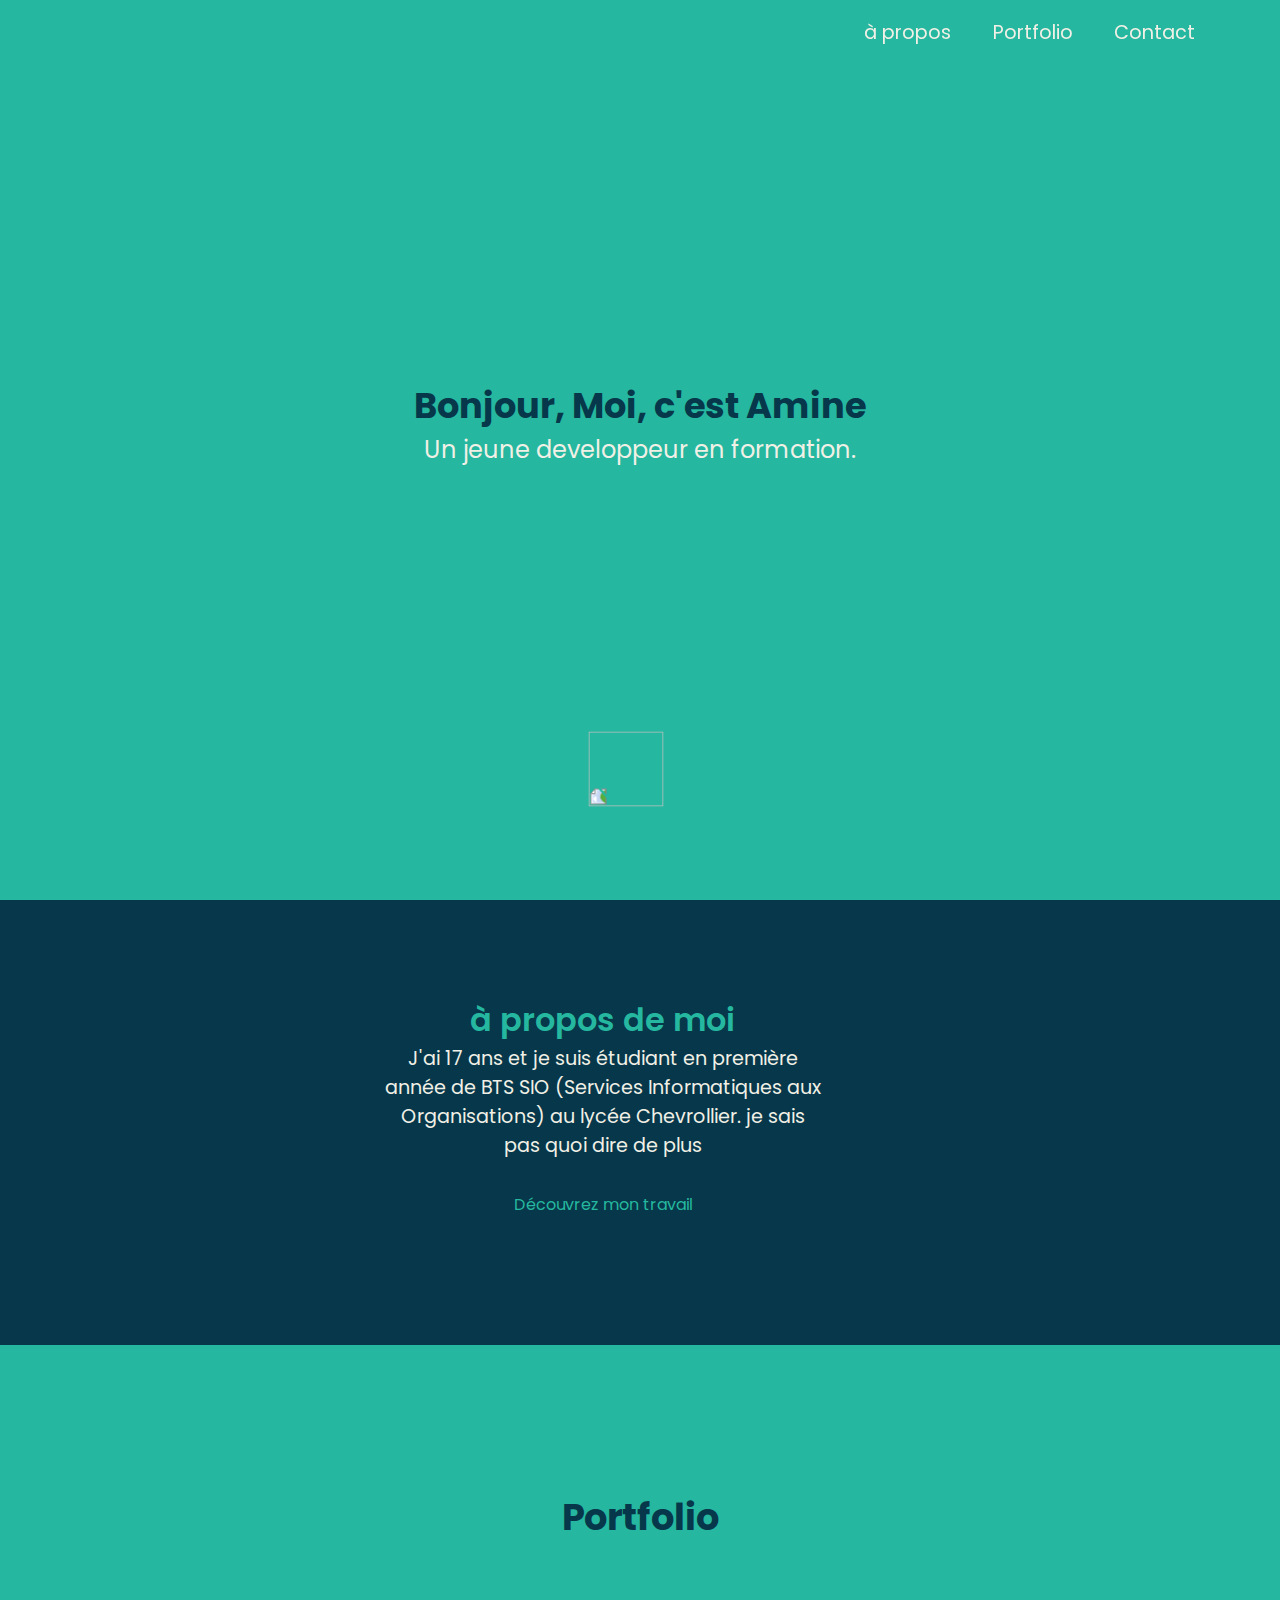
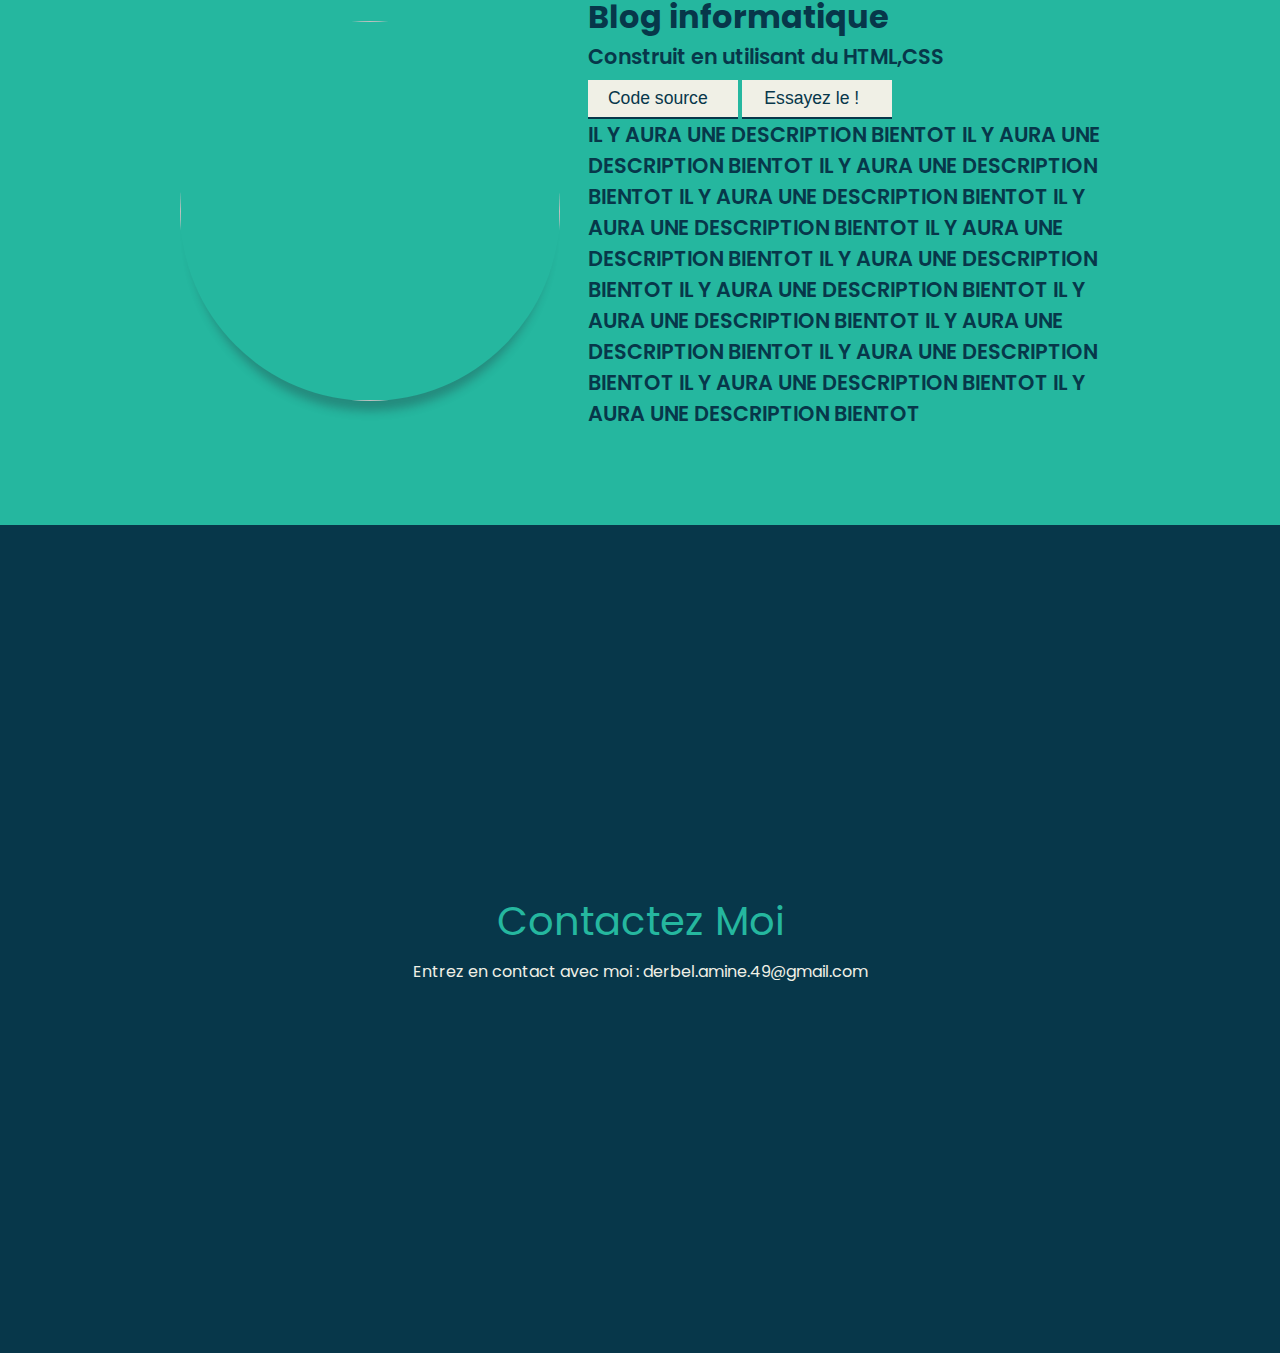
==== commit 1c59c934: "Update index.html" ====
--- a/PFsite/index.html
+++ b/PFsite/index.html
@@ -79,10 +79,9 @@
                         <button><a href="../Blog Info AP/index2.html" target="blank">Essayez le ! <i
                                     class="fas fa-external-link-alt"></i></a>
                         </button>
-                    </div>
-                    <div class="description">
                         <p>IL Y AURA UNE DESCRIPTION BIENTOT IL Y AURA UNE DESCRIPTION BIENTOT IL Y AURA UNE DESCRIPTION BIENTOT IL Y AURA UNE DESCRIPTION BIENTOT IL Y AURA UNE DESCRIPTION BIENTOT IL Y AURA UNE DESCRIPTION BIENTOT IL Y AURA UNE DESCRIPTION BIENTOT IL Y AURA UNE DESCRIPTION BIENTOT IL Y AURA UNE DESCRIPTION BIENTOT IL Y AURA UNE DESCRIPTION BIENTOT IL Y AURA UNE DESCRIPTION BIENTOT IL Y AURA UNE DESCRIPTION BIENTOT IL Y AURA UNE DESCRIPTION BIENTOT </p>
                     </div>
+            
                 </div>
             </div>
         </div>
